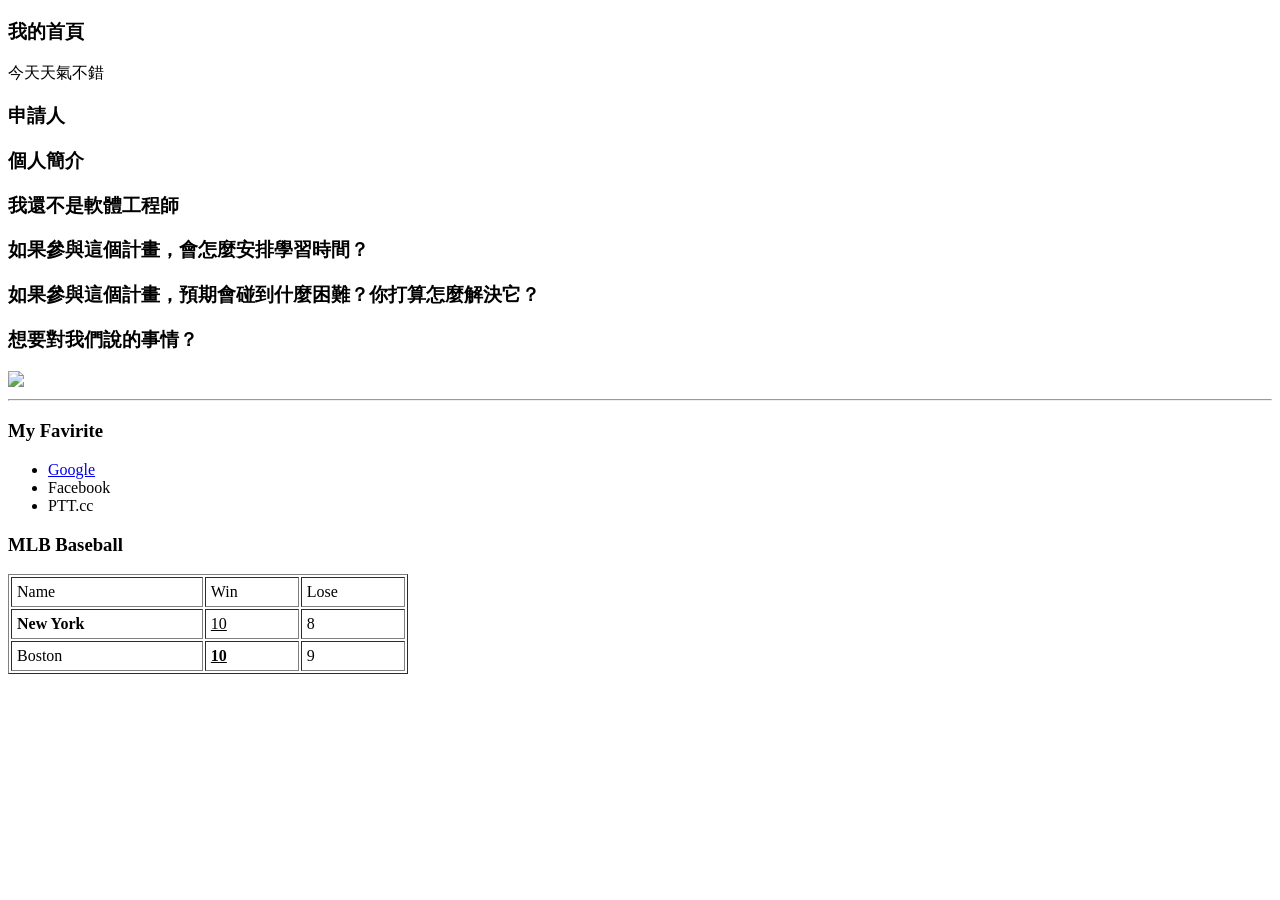
==== test.html @ 1efb6a57 "Update test.html" ====
<!DOCTYPE html>
<html>
<head>
	<meta charset="utf-8"></meta>
	<title>Prepare</title>
	
</head>
<body>
	<h3>我的首頁</h3>
	<div>今天天氣不錯</div>
  	<h3>申請人</h3>
  	<h3 class="title">個人簡介</h3>
  	<h3 class="title">我還不是軟體工程師</h3>
  	<h3 class="title">如果參與這個計畫，會怎麼安排學習時間？</h3>
  	<h3 class="title">如果參與這個計畫，預期會碰到什麼困難？你打算怎麼解決它？</h3>
  	<h3 class="title">想要對我們說的事情？</h3>
	<img src="S__53723225.jpg"/>
	<hr/>
	<h3>My Favirite</h3>
	<ul>
		<li><a href="http:www.google.com/">Google</a></i>
		<li><a>Facebook</a></li>
		<li><a>PTT.cc</a></li>
	</ul>
	<h3>MLB Baseball</h3>
	<table border="1" width="400" cellpadding="5">
		<tr>
			<td>Name</td>
			<td>Win</td>
			<td>Lose</td>
		</tr>
		<tr>
			<td><b>New York</b></td>
			<td><u>10</u></td>
			<td>8</td>
		</tr>
		<tr>
			<td>Boston</td>
			<td><u><b>10</b></u></td>
			<td>9</td>
		</tr>
	</table>
</body>
</html>
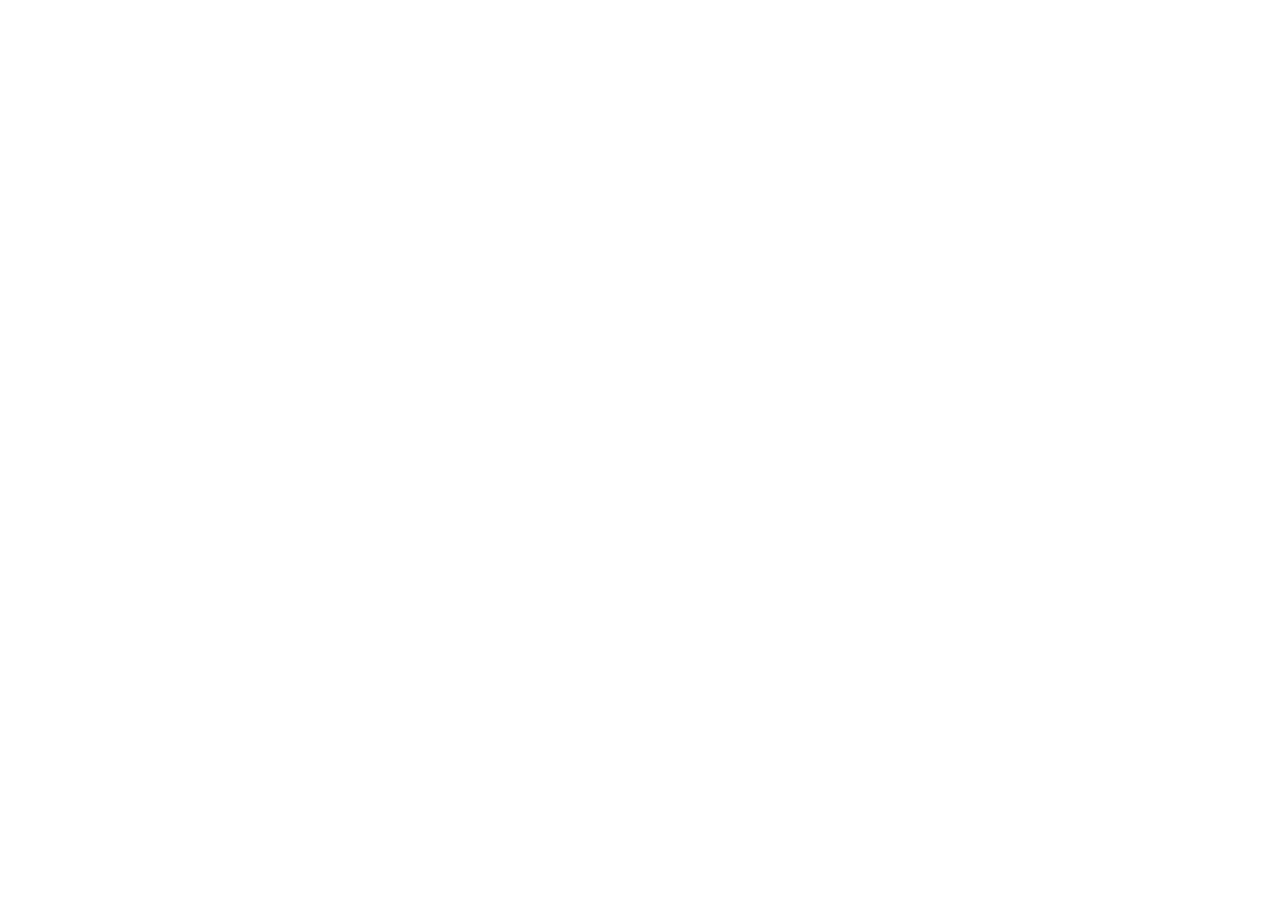
==== commit 44cab256: "Update test.html" ====
--- a/test.html
+++ b/test.html
@@ -3,6 +3,8 @@
 <head>
 	<meta charset="utf-8"></meta>
 	<title>Prepare</title>
+	<style type="text/css">
+	.title{font-weight:bold;font-size:20px}
 	
 </head>
 <body>
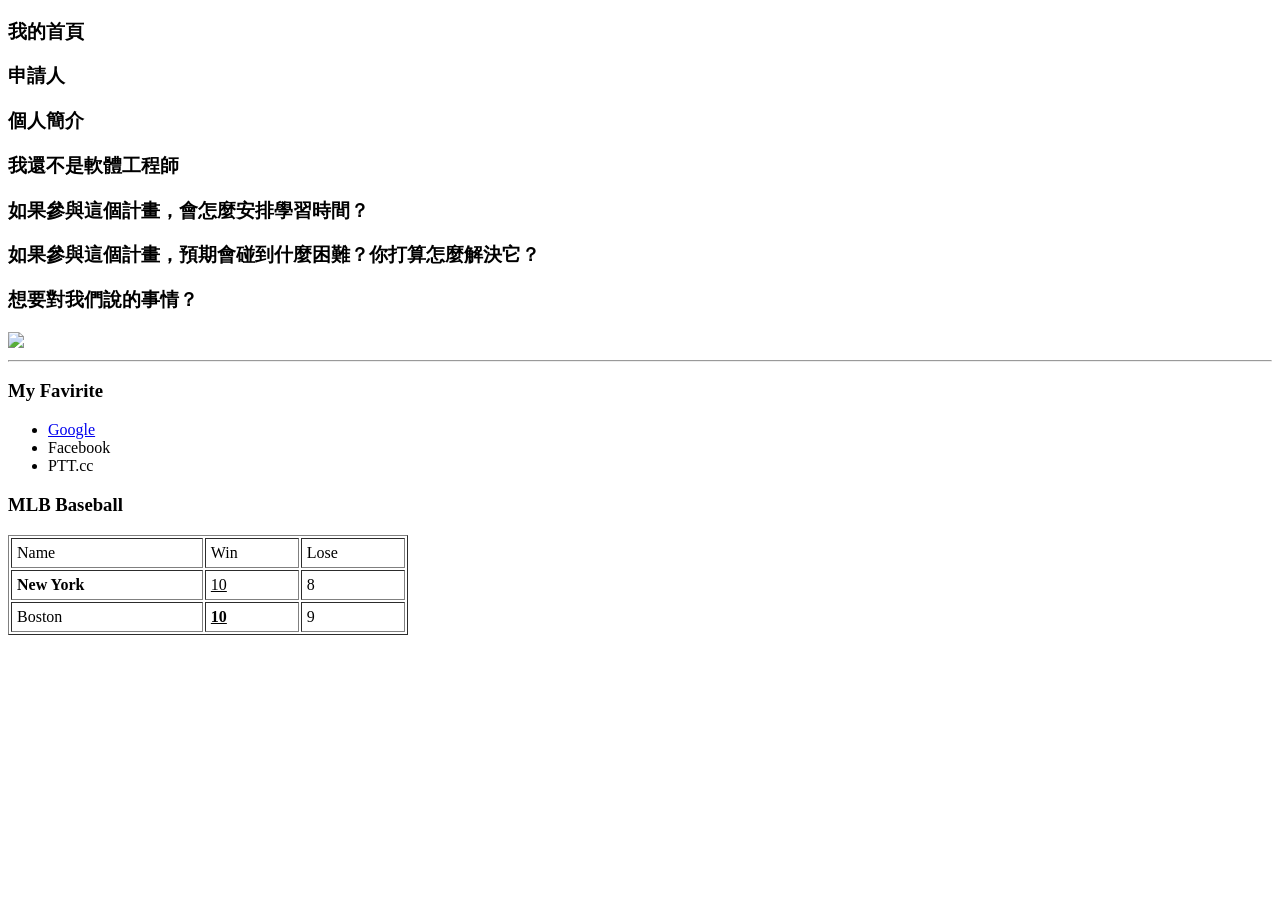
==== commit 6dd3233c: "Update test.html" ====
--- a/test.html
+++ b/test.html
@@ -3,13 +3,10 @@
 <head>
 	<meta charset="utf-8"></meta>
 	<title>Prepare</title>
-	<style type="text/css">
-	.title{font-weight:bold;font-size:20px}
 	
 </head>
 <body>
 	<h3>我的首頁</h3>
-	<div>今天天氣不錯</div>
   	<h3>申請人</h3>
   	<h3 class="title">個人簡介</h3>
   	<h3 class="title">我還不是軟體工程師</h3>
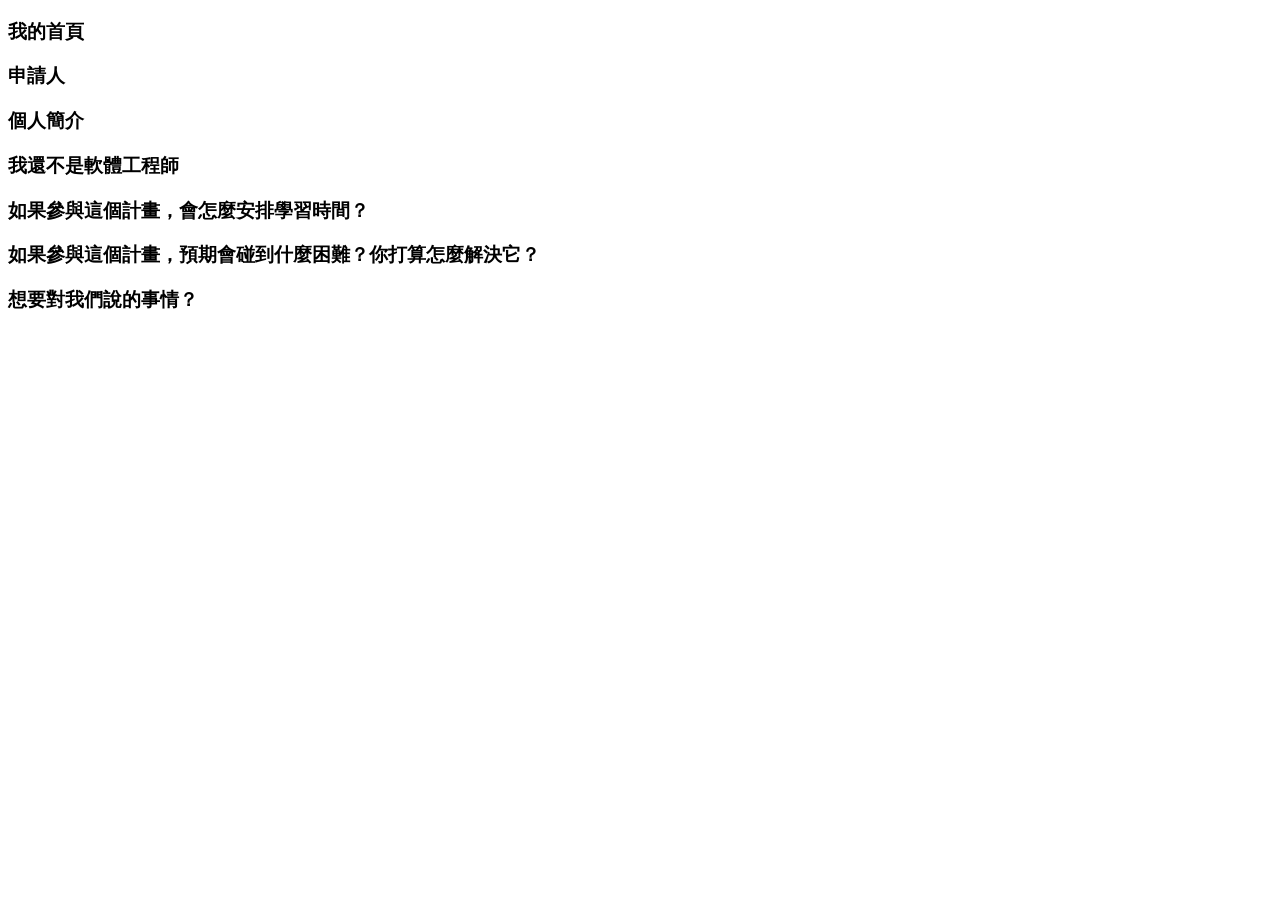
==== commit a0c3532d: "Update test.html" ====
--- a/test.html
+++ b/test.html
@@ -7,37 +7,18 @@
 </head>
 <body>
 	<h3>我的首頁</h3>
+	
   	<h3>申請人</h3>
+	
   	<h3 class="title">個人簡介</h3>
+	
   	<h3 class="title">我還不是軟體工程師</h3>
+	
   	<h3 class="title">如果參與這個計畫，會怎麼安排學習時間？</h3>
+	
   	<h3 class="title">如果參與這個計畫，預期會碰到什麼困難？你打算怎麼解決它？</h3>
+	
   	<h3 class="title">想要對我們說的事情？</h3>
-	<img src="S__53723225.jpg"/>
-	<hr/>
-	<h3>My Favirite</h3>
-	<ul>
-		<li><a href="http:www.google.com/">Google</a></i>
-		<li><a>Facebook</a></li>
-		<li><a>PTT.cc</a></li>
-	</ul>
-	<h3>MLB Baseball</h3>
-	<table border="1" width="400" cellpadding="5">
-		<tr>
-			<td>Name</td>
-			<td>Win</td>
-			<td>Lose</td>
-		</tr>
-		<tr>
-			<td><b>New York</b></td>
-			<td><u>10</u></td>
-			<td>8</td>
-		</tr>
-		<tr>
-			<td>Boston</td>
-			<td><u><b>10</b></u></td>
-			<td>9</td>
-		</tr>
-	</table>
+	
 </body>
 </html>
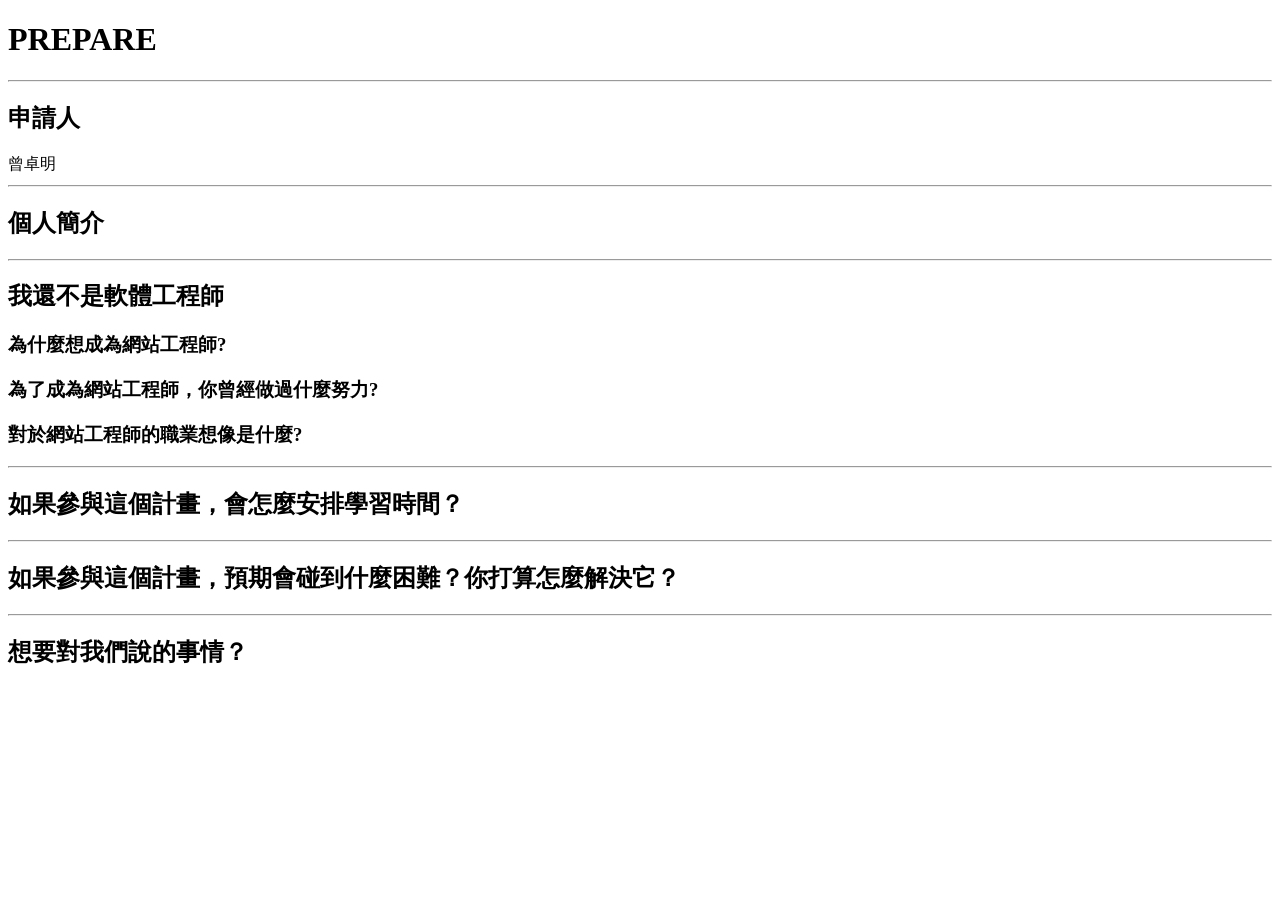
==== commit f920f365: "Update test.html" ====
--- a/test.html
+++ b/test.html
@@ -6,19 +6,23 @@
 	
 </head>
 <body>
-	<h3>我的首頁</h3>
-	
-  	<h3>申請人</h3>
-	
-  	<h3 class="title">個人簡介</h3>
-	
-  	<h3 class="title">我還不是軟體工程師</h3>
-	
-  	<h3 class="title">如果參與這個計畫，會怎麼安排學習時間？</h3>
-	
-  	<h3 class="title">如果參與這個計畫，預期會碰到什麼困難？你打算怎麼解決它？</h3>
-	
-  	<h3 class="title">想要對我們說的事情？</h3>
+	<h1><b>PREPARE</b></h1>
+	<hr/>
+  	<h2><b>申請人</b></h2>
+		<div style="margin-top:10px;margin-bottom:10px;">曾卓明</div>
+	<hr/>
+  	<h2><b>個人簡介</b></h2>
+	<hr/>
+  	<h2><b>我還不是軟體工程師</b></h2>
+	<h3>為什麼想成為網站工程師?</h3>
+	<h3>為了成為網站工程師，你曾經做過什麼努力?</h3>
+	<h3>對於網站工程師的職業想像是什麼?</h3>
+	<hr/>
+  	<h2><b>如果參與這個計畫，會怎麼安排學習時間？</b></h2>
+	<hr/>
+  	<h2><b>如果參與這個計畫，預期會碰到什麼困難？你打算怎麼解決它？</b></h2>
+	<hr/>
+  	<h2><b>想要對我們說的事情？</b></h2>
 	
 </body>
 </html>
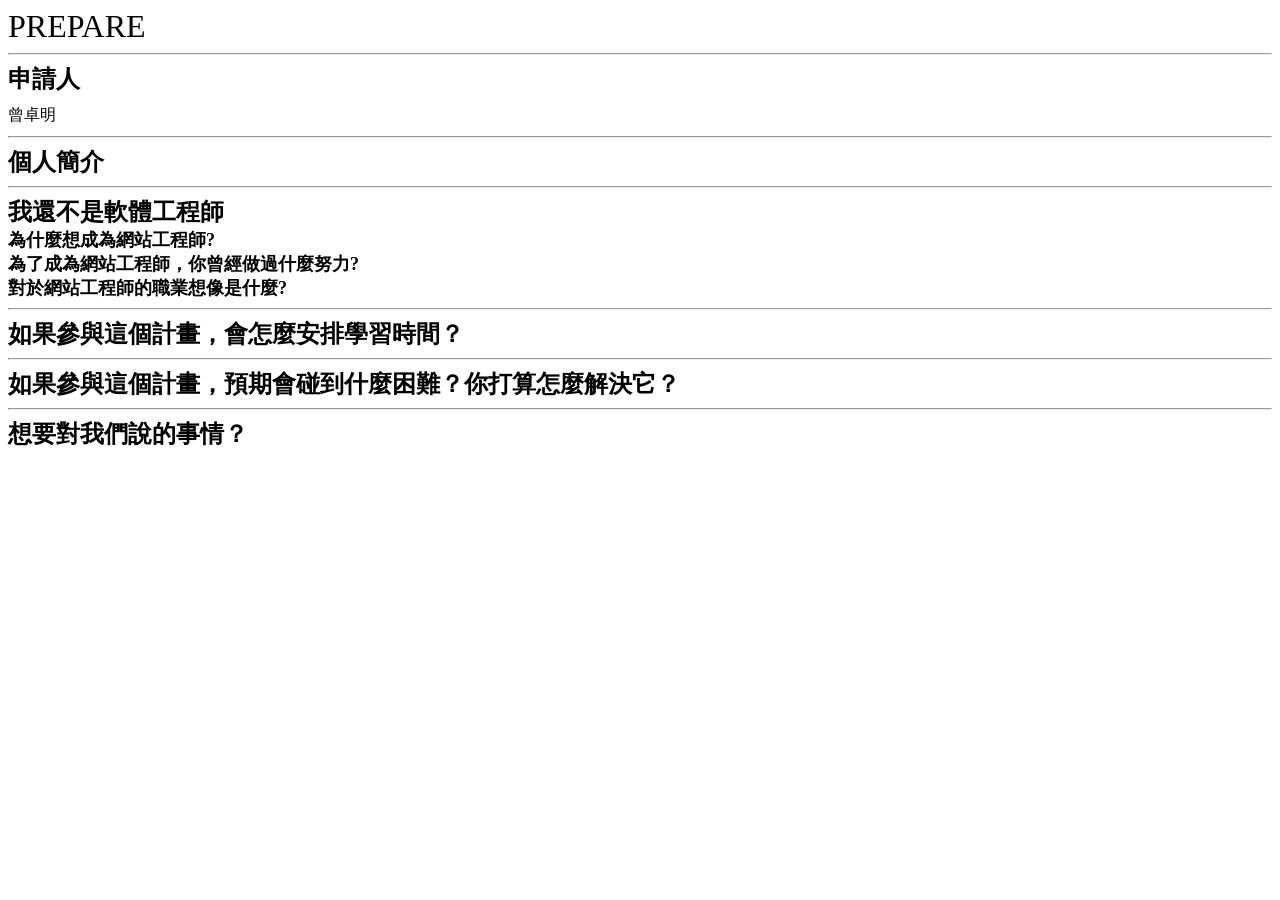
==== commit 52089f0c: "Update test.html" ====
--- a/test.html
+++ b/test.html
@@ -1,28 +1,33 @@
-<!DOCTYPE html>
 <html>
 <head>
 	<meta charset="utf-8"></meta>
 	<title>Prepare</title>
+	<style type="text/css">
+		.title0{font-weitht:bold;font-size:32px}
+		.title{font-weight:bold;font-size:24px}
+		.title1{font-weight:bold;font-size:18px}
+		.content{margin-top:10px;margin-bottom:10px;}
+	</style>
 	
 </head>
 <body>
-	<h1><b>PREPARE</b></h1>
+	<div class="title0">PREPARE</div>
 	<hr/>
-  	<h2><b>申請人</b></h2>
-		<div style="margin-top:10px;margin-bottom:10px;">曾卓明</div>
+  	<div class="title">申請人</div>
+		<div class="content">曾卓明</div>
 	<hr/>
-  	<h2><b>個人簡介</b></h2>
+  	<div class="title">個人簡介</div>
 	<hr/>
-  	<h2><b>我還不是軟體工程師</b></h2>
-	<h3>為什麼想成為網站工程師?</h3>
-	<h3>為了成為網站工程師，你曾經做過什麼努力?</h3>
-	<h3>對於網站工程師的職業想像是什麼?</h3>
+  	<div class="title">我還不是軟體工程師</div>
+	<div class="title1">為什麼想成為網站工程師?</div>
+	<div class="title1">為了成為網站工程師，你曾經做過什麼努力?</div>
+	<div class="title1">對於網站工程師的職業想像是什麼?</div>
 	<hr/>
-  	<h2><b>如果參與這個計畫，會怎麼安排學習時間？</b></h2>
+  	<div class="title">如果參與這個計畫，會怎麼安排學習時間？</div>
 	<hr/>
-  	<h2><b>如果參與這個計畫，預期會碰到什麼困難？你打算怎麼解決它？</b></h2>
+  	<div class="title">如果參與這個計畫，預期會碰到什麼困難？你打算怎麼解決它？</div>
 	<hr/>
-  	<h2><b>想要對我們說的事情？</b></h2>
+  	<div class="title">想要對我們說的事情？</div>
 	
 </body>
 </html>
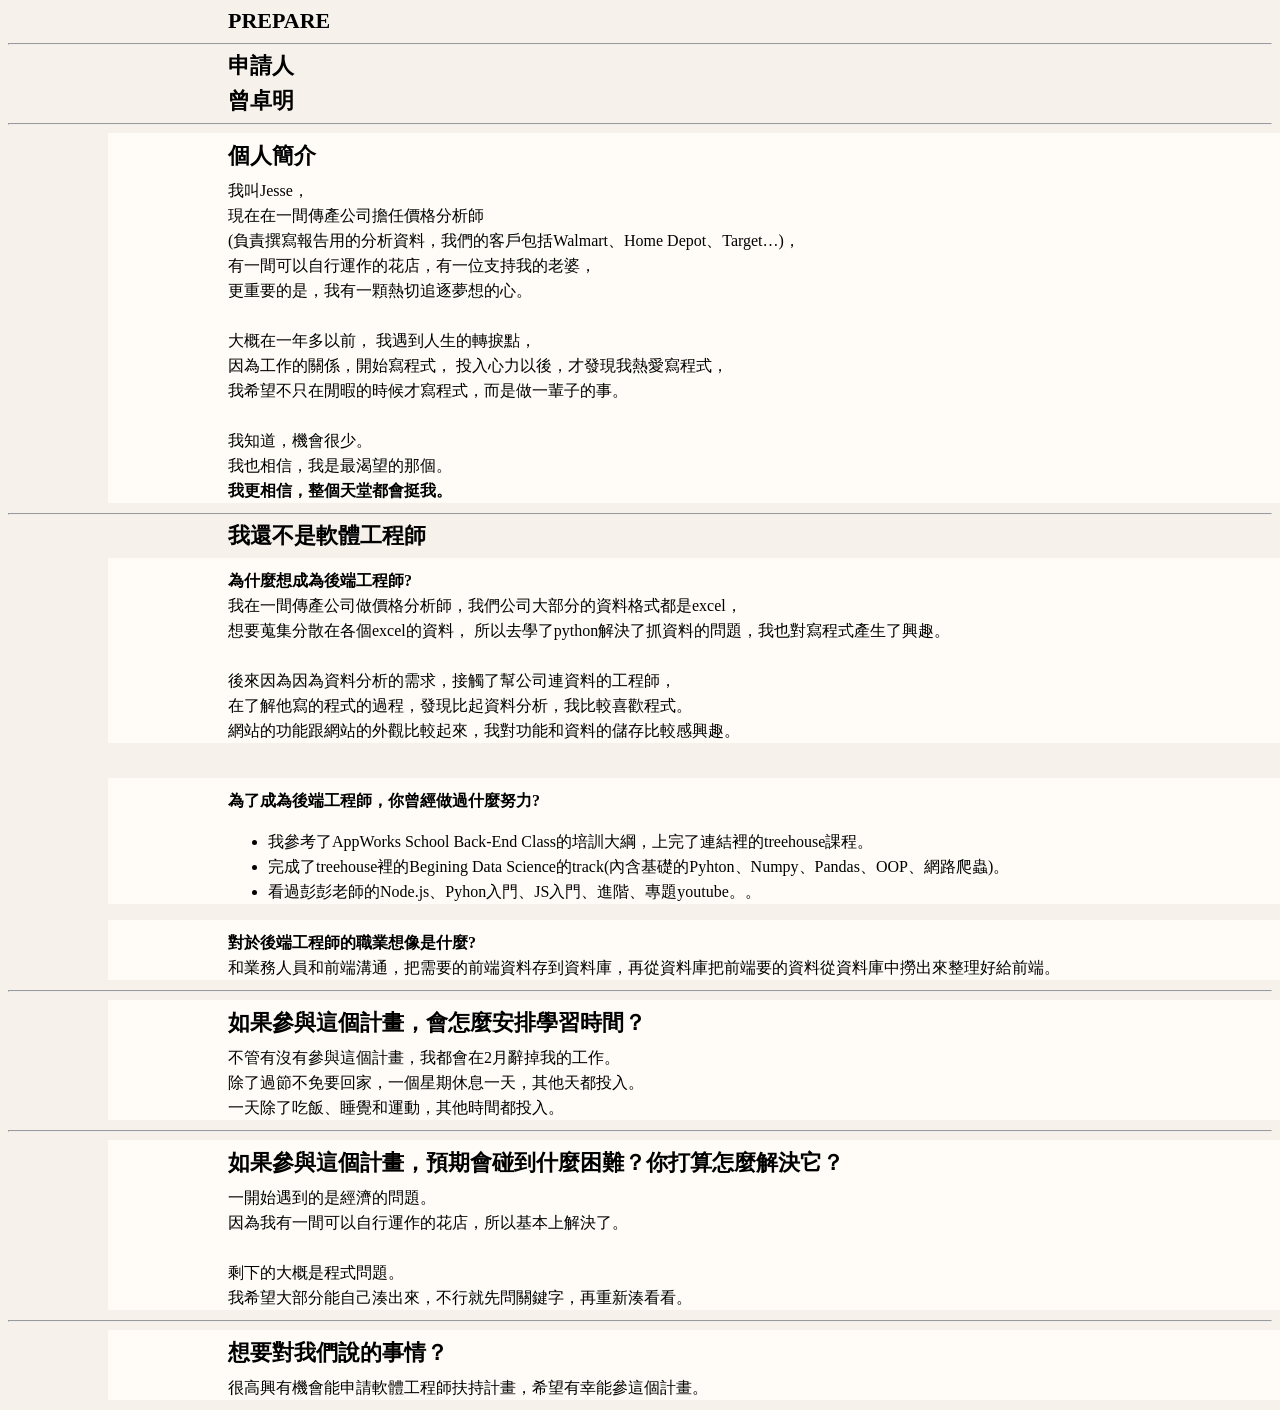
==== commit 601ed62e: "Update test.html" ====
--- a/test.html
+++ b/test.html
@@ -1,33 +1,139 @@
+<!DOCTYPE html>
 <html>
 <head>
 	<meta charset="utf-8"></meta>
 	<title>Prepare</title>
 	<style type="text/css">
-		.title0{font-weitht:bold;font-size:32px}
-		.title{font-weight:bold;font-size:24px}
-		.title1{font-weight:bold;font-size:18px}
-		.content{margin-top:10px;margin-bottom:10px;}
+		body{font-size:16px;font-family:"微軟正黑體";background-color:#f6f1eb;line-height:25px}
+		.title0{font-weitht:bold;font-size:26px;margin-bottom:10px}
+		.title1{font-weight:bold;font-size:22px;margin-bottom:10px}
+		.title11{
+			font-weight:bold;font-size:22px;
+			padding-right: 120px;
+			padding-left: 120px;
+			margin-right: 100px;
+			margin-left: 100px;
+			margin-bottom:10px
+			}
+		.title2{font-weight:bold;font-size:16px}
+		.content{
+			margin-right: 100px;
+			margin-left: 100px;
+			margin-bottom:10px;
+			padding-right: 120px;
+			padding-left: 120px;
+			padding-top: 10px;
+			padding-button: 10px;
+			background-color:#fffcf7;
+			font-size:16px;
+			width:80%;
+			}
 	</style>
 	
 </head>
 <body>
-	<div class="title0">PREPARE</div>
+	<div class="title11">PREPARE</div>
 	<hr/>
-  	<div class="title">申請人</div>
-		<div class="content">曾卓明</div>
+  	<div class="title11">申請人</div>
+	<div class="title11">曾卓明</div>
 	<hr/>
-  	<div class="title">個人簡介</div>
+	
+  	<div></div>
+		<div class="content">
+			<div class="title1">個人簡介</div>
+			<div>
+				我叫Jesse，<br/>
+				現在在一間傳產公司擔任價格分析師<br/>
+				(負責撰寫報告用的分析資料，我們的客戶包括Walmart、Home Depot、Target…)，<br/>
+				有一間可以自行運作的花店，有一位支持我的老婆，<br/>
+				更重要的是，我有一顆熱切追逐夢想的心。
+			</div>
+			<br/>
+
+			<div>
+				大概在一年多以前，
+				我遇到人生的轉捩點，<br/>
+				因為工作的關係，開始寫程式，
+				投入心力以後，才發現我熱愛寫程式，</br/>
+				我希望不只在閒暇的時候才寫程式，而是做一輩子的事。
+			</div>
+			<br/>
+			
+			<div>
+				
+				我知道，機會很少。<br/>
+				我也相信，我是最渴望的那個。<br/>
+				<b>我更相信，整個天堂都會挺我。</b>
+			</div>
+		</div>
+
 	<hr/>
-  	<div class="title">我還不是軟體工程師</div>
-	<div class="title1">為什麼想成為網站工程師?</div>
-	<div class="title1">為了成為網站工程師，你曾經做過什麼努力?</div>
-	<div class="title1">對於網站工程師的職業想像是什麼?</div>
+	
+  	<div class="title11">我還不是軟體工程師</div>
+	
+		<div class="content">
+			<div class="title2">為什麼想成為後端工程師?</div>
+			<div>
+				我在一間傳產公司做價格分析師，我們公司大部分的資料格式都是excel，<br/>
+				想要蒐集分散在各個excel的資料，
+				所以去學了python解決了抓資料的問題，我也對寫程式產生了興趣。
+			</div>
+			<br/>
+			<div>
+				後來因為因為資料分析的需求，接觸了幫公司連資料的工程師，<br/>
+				在了解他寫的程式的過程，發現比起資料分析，我比較喜歡程式。<br/>
+				網站的功能跟網站的外觀比較起來，我對功能和資料的儲存比較感興趣。
+			</div>
+		</div>
+		<br/>
+		<div class="content">
+			<div class="title2">為了成為後端工程師，你曾經做過什麼努力?</div>
+			<ul>
+				<li>
+					我參考了AppWorks School Back-End Class的培訓大綱，上完了連結裡的treehouse課程。
+				</li>
+				<li>
+					完成了treehouse裡的Begining Data Science的track(內含基礎的Pyhton、Numpy、Pandas、OOP、網路爬蟲)。
+				</li>
+				<li>
+					看過彭彭老師的Node.js、Pyhon入門、JS入門、進階、專題youtube。。
+				</li>
+			</ul>
+		</div>
+	
+		<div class="content">
+			<div class="title2">對於後端工程師的職業想像是什麼?</div>
+			和業務人員和前端溝通，把需要的前端資料存到資料庫，再從資料庫把前端要的資料從資料庫中撈出來整理好給前端。
+		</div>
 	<hr/>
-  	<div class="title">如果參與這個計畫，會怎麼安排學習時間？</div>
+	<div class="content">
+		<div class="title1">如果參與這個計畫，會怎麼安排學習時間？</div>
+		<div>
+			不管有沒有參與這個計畫，我都會在2月辭掉我的工作。<br/>
+			除了過節不免要回家，一個星期休息一天，其他天都投入。<br/>
+			一天除了吃飯、睡覺和運動，其他時間都投入。<br/>
+		</div>
+	</div>
 	<hr/>
-  	<div class="title">如果參與這個計畫，預期會碰到什麼困難？你打算怎麼解決它？</div>
+	
+	<div class="content">
+		<div class="title1">如果參與這個計畫，預期會碰到什麼困難？你打算怎麼解決它？</div>
+		<div>
+			一開始遇到的是經濟的問題。<br/>
+			因為我有一間可以自行運作的花店，所以基本上解決了。<br/>
+			<br/>
+			剩下的大概是程式問題。<br/>
+			我希望大部分能自己湊出來，不行就先問關鍵字，再重新湊看看。
+		</div>
+	</div>
 	<hr/>
-  	<div class="title">想要對我們說的事情？</div>
+	
+  	<div class="content">
+		<div class="title1">想要對我們說的事情？</div>
+		<div>
+			很高興有機會能申請軟體工程師扶持計畫，希望有幸能參這個計畫。
+		</div>
+	</div>	
 	
 </body>
 </html>
